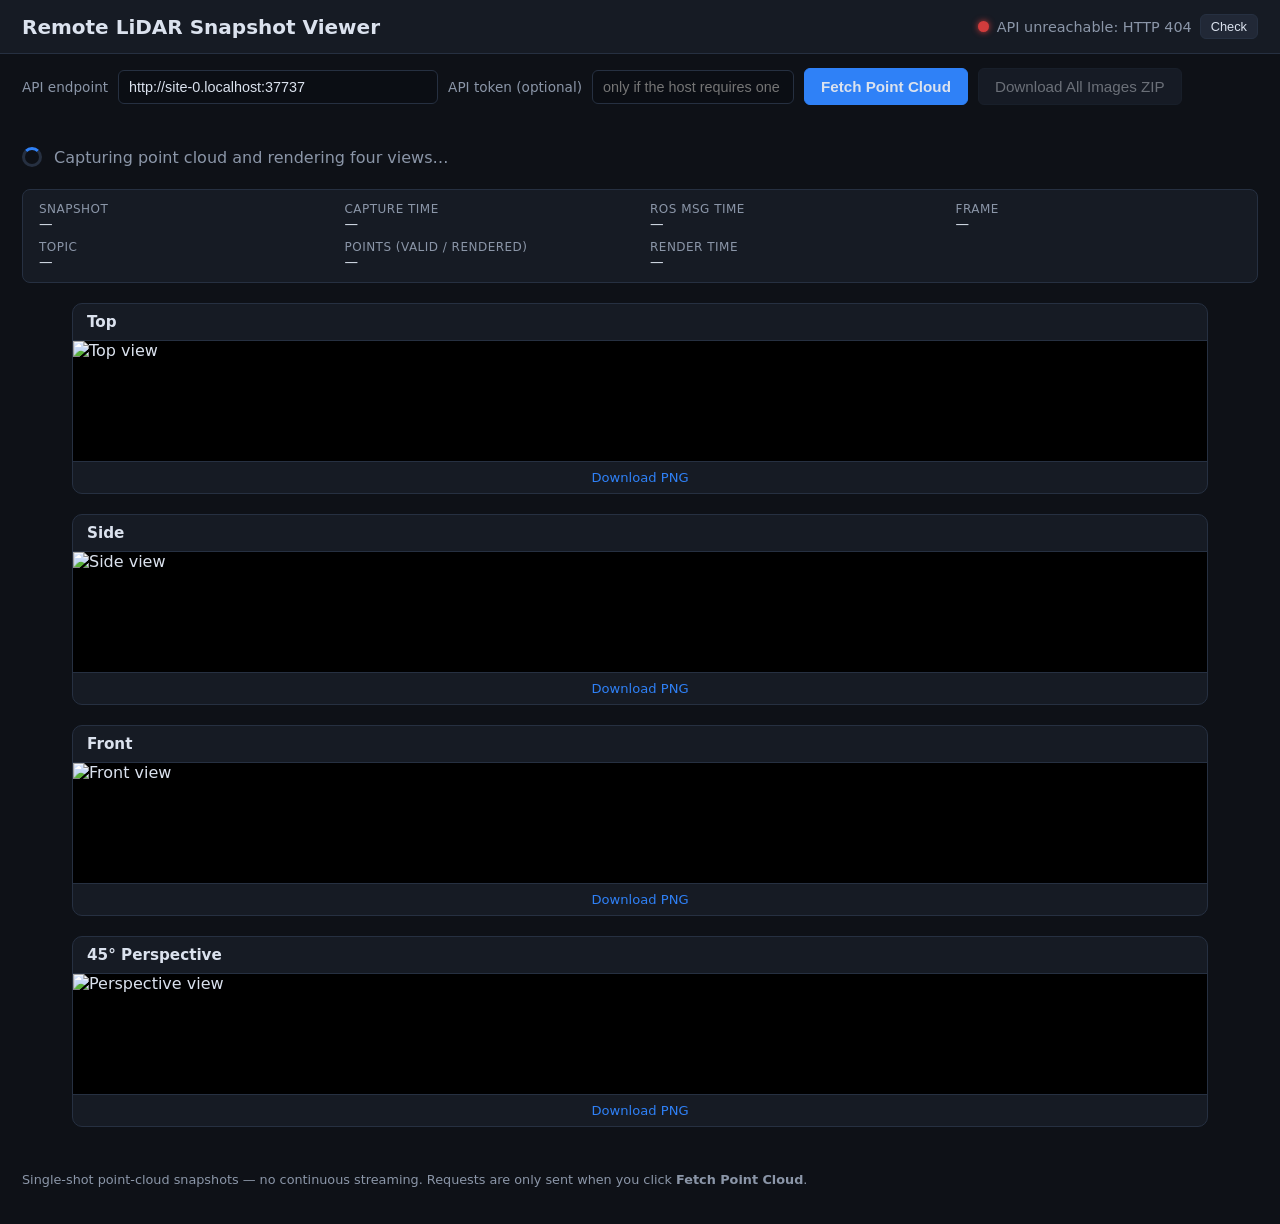
==== snapshot_service/static/index.html @ 54458748 "initial" ====
<!DOCTYPE html>
<html lang="en">
<head>
  <meta charset="UTF-8" />
  <meta name="viewport" content="width=device-width, initial-scale=1.0" />
  <title>Remote LiDAR Snapshot Viewer</title>
  <link rel="stylesheet" href="style.css" />
</head>
<body>
  <header>
    <h1>Remote LiDAR Snapshot Viewer</h1>
    <div class="conn">
      <span id="conn-dot" class="dot dot-unknown"></span>
      <span id="conn-text">Checking API&hellip;</span>
      <button id="btn-check" class="small" title="Re-check API health">Check</button>
    </div>
  </header>

  <section class="controls">
    <label for="api-base">API endpoint</label>
    <input id="api-base" type="text" spellcheck="false"
           placeholder="http://100.x.y.z:8085  (same origin by default)" />
    <label for="api-token">API token (optional)</label>
    <input id="api-token" type="password" placeholder="only if the host requires one" />
    <button id="btn-fetch" class="primary">Fetch Point Cloud</button>
    <button id="btn-zip" disabled>Download All Images ZIP</button>
  </section>

  <div id="status" class="status" role="status"></div>
  <div id="spinner" class="spinner" hidden>
    <div class="spin"></div>
    <span>Capturing point cloud and rendering four views&hellip;</span>
  </div>
  <div id="error" class="error" hidden></div>

  <section id="meta" class="meta" hidden>
    <div><span class="k">Snapshot</span><span id="m-id">&mdash;</span></div>
    <div><span class="k">Capture time</span><span id="m-capture">&mdash;</span></div>
    <div><span class="k">ROS msg time</span><span id="m-ros">&mdash;</span></div>
    <div><span class="k">Frame</span><span id="m-frame">&mdash;</span></div>
    <div><span class="k">Topic</span><span id="m-topic">&mdash;</span></div>
    <div><span class="k">Points (valid / rendered)</span><span id="m-points">&mdash;</span></div>
    <div><span class="k">Render time</span><span id="m-rendertime">&mdash;</span></div>
    <div id="m-warnings-row" hidden><span class="k">Warnings</span><span id="m-warnings"></span></div>
  </section>

  <section class="panels">
    <figure><figcaption>Top</figcaption><img id="img-top" alt="Top view" />
      <a id="dl-top" class="dl" download="top.png">Download PNG</a></figure>
    <figure><figcaption>Side</figcaption><img id="img-side" alt="Side view" />
      <a id="dl-side" class="dl" download="side.png">Download PNG</a></figure>
    <figure><figcaption>Front</figcaption><img id="img-front" alt="Front view" />
      <a id="dl-front" class="dl" download="front.png">Download PNG</a></figure>
    <figure><figcaption>45&deg; Perspective</figcaption><img id="img-perspective" alt="Perspective view" />
      <a id="dl-perspective" class="dl" download="perspective.png">Download PNG</a></figure>
  </section>

  <footer>
    <p>Single-shot point-cloud snapshots &mdash; no continuous streaming.
       Requests are only sent when you click <strong>Fetch Point Cloud</strong>.</p>
  </footer>

  <script src="app.js"></script>
</body>
</html>
---- snapshot_service/static/style.css ----
:root {
  --bg: #0e1117;
  --panel: #161b24;
  --border: #263041;
  --text: #dbe2ee;
  --muted: #8b96a8;
  --accent: #2f81f7;
  --ok: #2ea043;
  --bad: #d13c3c;
  --warn: #d29922;
}

* { box-sizing: border-box; }

body {
  margin: 0;
  font-family: "Segoe UI", system-ui, -apple-system, sans-serif;
  background: var(--bg);
  color: var(--text);
}

header {
  display: flex;
  justify-content: space-between;
  align-items: center;
  padding: 14px 22px;
  background: var(--panel);
  border-bottom: 1px solid var(--border);
}

h1 { font-size: 1.25rem; margin: 0; font-weight: 600; }

.conn { display: flex; align-items: center; gap: 8px; font-size: 0.9rem; color: var(--muted); }

.dot { width: 11px; height: 11px; border-radius: 50%; display: inline-block; }
.dot-ok { background: var(--ok); box-shadow: 0 0 6px var(--ok); }
.dot-bad { background: var(--bad); box-shadow: 0 0 6px var(--bad); }
.dot-unknown { background: #555; }

.controls {
  display: flex;
  flex-wrap: wrap;
  align-items: center;
  gap: 10px;
  padding: 14px 22px;
}

.controls label { font-size: 0.85rem; color: var(--muted); }

.controls input {
  background: #0b0e14;
  color: var(--text);
  border: 1px solid var(--border);
  border-radius: 6px;
  padding: 8px 10px;
  font-size: 0.9rem;
  min-width: 320px;
}

#api-token { min-width: 180px; }

button {
  background: #212836;
  color: var(--text);
  border: 1px solid var(--border);
  border-radius: 6px;
  padding: 9px 16px;
  font-size: 0.95rem;
  cursor: pointer;
  transition: background 0.15s;
}
button:hover:not(:disabled) { background: #2a3346; }
button:disabled { opacity: 0.45; cursor: not-allowed; }
button.primary { background: var(--accent); border-color: var(--accent); font-weight: 600; }
button.primary:hover:not(:disabled) { background: #4a93ff; }
button.small { padding: 4px 10px; font-size: 0.8rem; }

.status { padding: 0 22px; color: var(--muted); font-size: 0.85rem; min-height: 1.2em; }

.spinner {
  display: flex; align-items: center; gap: 12px;
  padding: 12px 22px; color: var(--muted);
}
.spin {
  width: 20px; height: 20px; border-radius: 50%;
  border: 3px solid var(--border); border-top-color: var(--accent);
  animation: rot 0.8s linear infinite;
}
@keyframes rot { to { transform: rotate(360deg); } }

.error {
  margin: 8px 22px;
  padding: 12px 16px;
  background: rgba(209, 60, 60, 0.12);
  border: 1px solid var(--bad);
  border-radius: 8px;
  color: #ffb3b3;
  font-size: 0.9rem;
  white-space: pre-wrap;
}

.meta {
  display: grid;
  grid-template-columns: repeat(auto-fit, minmax(240px, 1fr));
  gap: 8px 20px;
  margin: 10px 22px;
  padding: 12px 16px;
  background: var(--panel);
  border: 1px solid var(--border);
  border-radius: 8px;
  font-size: 0.85rem;
}
.meta .k { display: block; color: var(--muted); font-size: 0.75rem; text-transform: uppercase; letter-spacing: 0.04em; }
#m-warnings { color: var(--warn); }

.panels {
  display: grid;
  grid-template-columns: 1fr;
  gap: 20px;
  padding: 10px 22px 22px;
  max-width: 1180px;
  margin: 0 auto;
}

figure {
  margin: 0;
  background: var(--panel);
  border: 1px solid var(--border);
  border-radius: 10px;
  overflow: hidden;
  display: flex;
  flex-direction: column;
}
figcaption {
  padding: 9px 14px;
  font-size: 0.95rem;
  font-weight: 600;
  color: var(--text);
  border-bottom: 1px solid var(--border);
}
figure img { width: 100%; height: auto; display: block; background: #000; min-height: 120px; }
.dl {
  display: block;
  text-align: center;
  padding: 8px;
  font-size: 0.82rem;
  color: var(--accent);
  text-decoration: none;
  border-top: 1px solid var(--border);
}
.dl:hover { background: #1b2331; }

footer { padding: 10px 22px 24px; color: var(--muted); font-size: 0.8rem; }
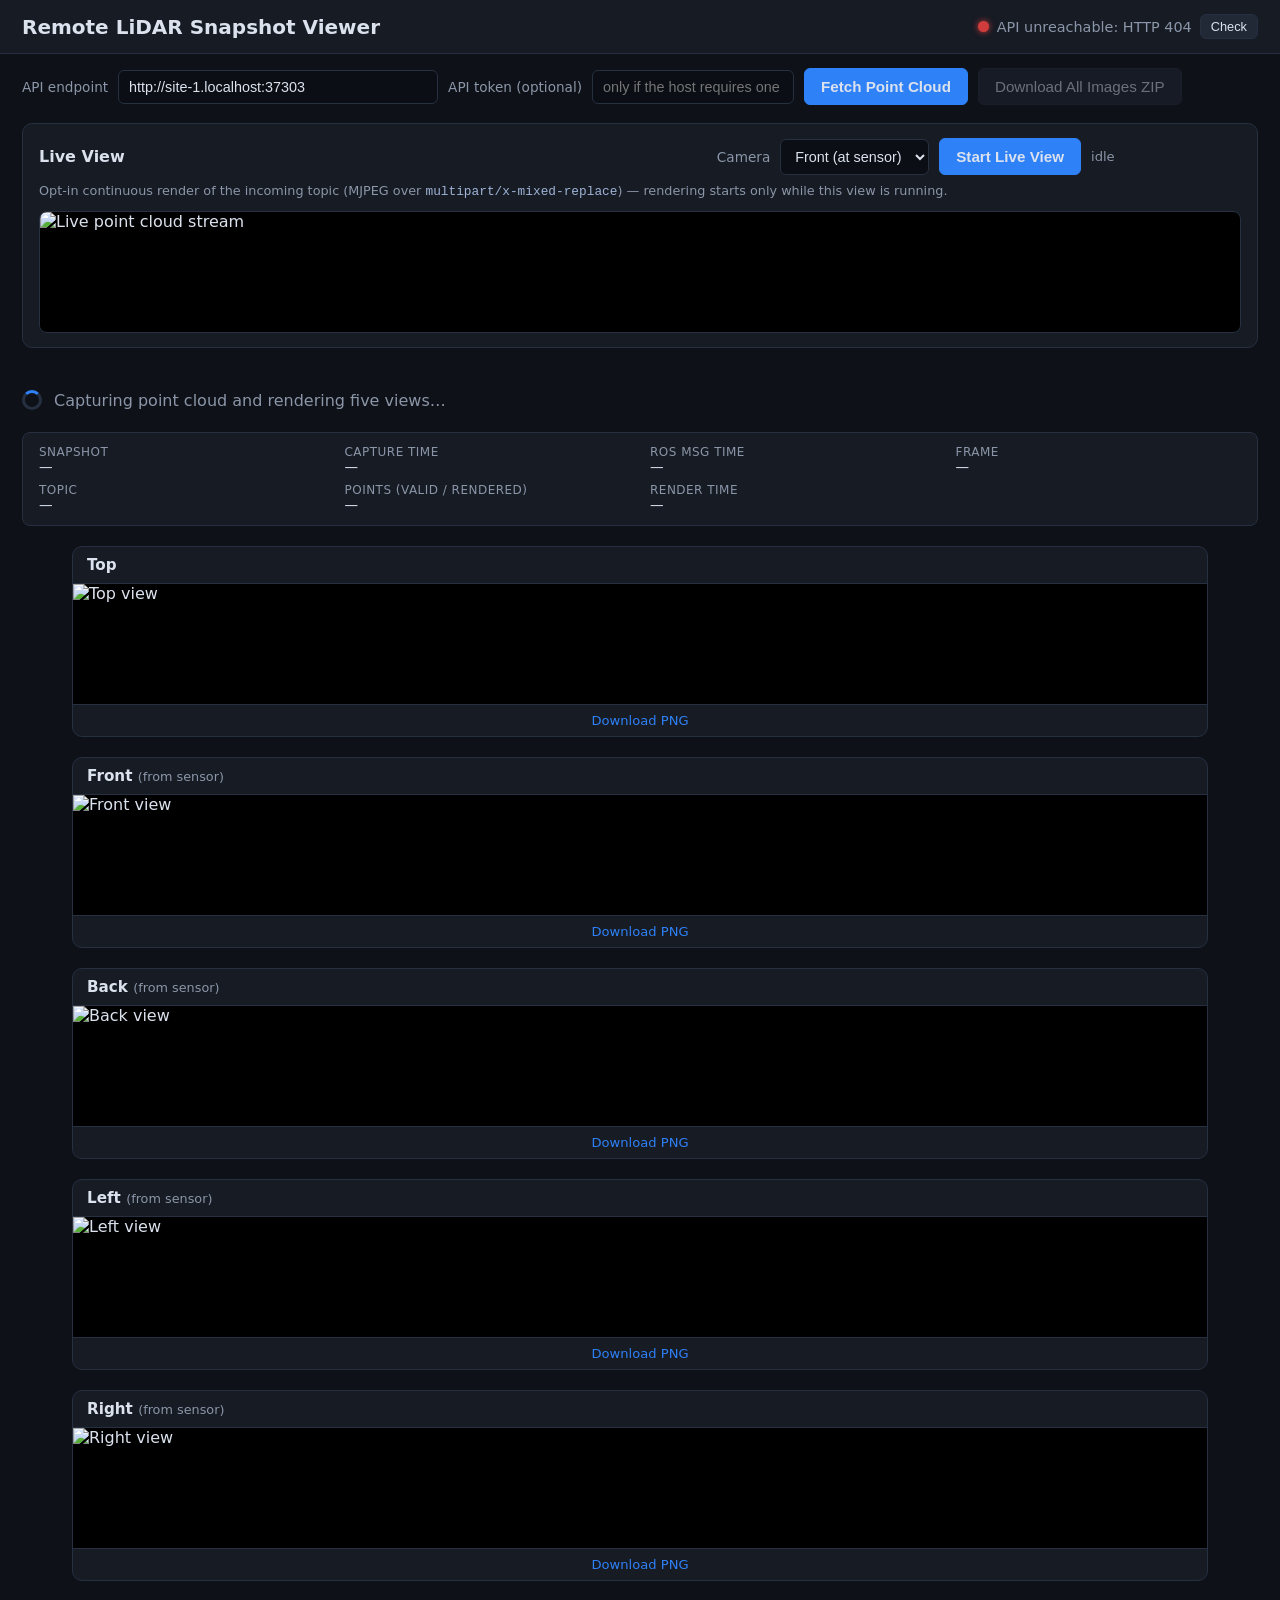
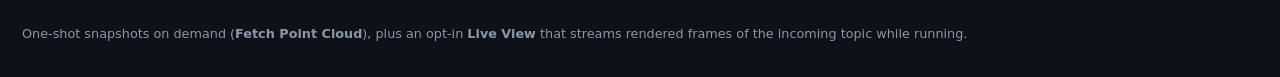
==== commit 215baf56: "streaming point cloud done" ====
--- a/snapshot_service/static/index.html
+++ b/snapshot_service/static/index.html
@@ -26,10 +26,35 @@
     <button id="btn-zip" disabled>Download All Images ZIP</button>
   </section>
 
+  <section class="live">
+    <div class="live-head">
+      <h2>Live View</h2>
+      <div class="live-controls">
+        <label for="live-view">Camera</label>
+        <select id="live-view">
+          <option value="front" selected>Front (at sensor)</option>
+          <option value="back">Back</option>
+          <option value="left">Left</option>
+          <option value="right">Right</option>
+          <option value="top">Top</option>
+        </select>
+        <button id="btn-live" class="primary">Start Live View</button>
+        <span id="live-status" class="live-status">idle</span>
+      </div>
+    </div>
+    <p class="live-hint">Opt-in continuous render of the incoming topic
+       (MJPEG over <code>multipart/x-mixed-replace</code>) &mdash; rendering
+       starts only while this view is running.</p>
+    <figure id="live-figure" hidden>
+      <img id="live-frame" alt="Live point cloud stream" />
+    </figure>
+    <div id="live-error" class="error" hidden></div>
+  </section>
+
   <div id="status" class="status" role="status"></div>
   <div id="spinner" class="spinner" hidden>
     <div class="spin"></div>
-    <span>Capturing point cloud and rendering four views&hellip;</span>
+    <span>Capturing point cloud and rendering five views&hellip;</span>
   </div>
   <div id="error" class="error" hidden></div>
 
@@ -47,17 +72,20 @@
   <section class="panels">
     <figure><figcaption>Top</figcaption><img id="img-top" alt="Top view" />
       <a id="dl-top" class="dl" download="top.png">Download PNG</a></figure>
-    <figure><figcaption>Side</figcaption><img id="img-side" alt="Side view" />
-      <a id="dl-side" class="dl" download="side.png">Download PNG</a></figure>
-    <figure><figcaption>Front</figcaption><img id="img-front" alt="Front view" />
+    <figure><figcaption>Front <span class="hint">(from sensor)</span></figcaption><img id="img-front" alt="Front view" />
       <a id="dl-front" class="dl" download="front.png">Download PNG</a></figure>
-    <figure><figcaption>45&deg; Perspective</figcaption><img id="img-perspective" alt="Perspective view" />
-      <a id="dl-perspective" class="dl" download="perspective.png">Download PNG</a></figure>
+    <figure><figcaption>Back <span class="hint">(from sensor)</span></figcaption><img id="img-back" alt="Back view" />
+      <a id="dl-back" class="dl" download="back.png">Download PNG</a></figure>
+    <figure><figcaption>Left <span class="hint">(from sensor)</span></figcaption><img id="img-left" alt="Left view" />
+      <a id="dl-left" class="dl" download="left.png">Download PNG</a></figure>
+    <figure><figcaption>Right <span class="hint">(from sensor)</span></figcaption><img id="img-right" alt="Right view" />
+      <a id="dl-right" class="dl" download="right.png">Download PNG</a></figure>
   </section>
 
   <footer>
-    <p>Single-shot point-cloud snapshots &mdash; no continuous streaming.
-       Requests are only sent when you click <strong>Fetch Point Cloud</strong>.</p>
+    <p>One-shot snapshots on demand (<strong>Fetch Point Cloud</strong>), plus
+       an opt-in <strong>Live View</strong> that streams rendered frames of the
+       incoming topic while running.</p>
   </footer>
 
   <script src="app.js"></script>
--- a/snapshot_service/static/style.css
+++ b/snapshot_service/static/style.css
@@ -58,6 +58,45 @@
 }
 
 #api-token { min-width: 180px; }
+
+/* Live view */
+.live {
+  margin: 4px 22px 14px;
+  padding: 14px 16px;
+  background: var(--panel);
+  border: 1px solid var(--border);
+  border-radius: 10px;
+}
+.live-head {
+  display: flex;
+  flex-wrap: wrap;
+  align-items: center;
+  justify-content: space-between;
+  gap: 10px;
+}
+.live h2 { margin: 0; font-size: 1rem; font-weight: 600; }
+.live-controls { display: flex; align-items: center; gap: 10px; flex-wrap: wrap; }
+.live-controls label { font-size: 0.85rem; color: var(--muted); }
+.live-controls select {
+  background: #0b0e14;
+  color: var(--text);
+  border: 1px solid var(--border);
+  border-radius: 6px;
+  padding: 8px 10px;
+  font-size: 0.9rem;
+}
+.live-status {
+  font-size: 0.82rem;
+  color: var(--muted);
+  font-variant-numeric: tabular-nums;
+  min-width: 150px;
+}
+.live-hint { color: var(--muted); font-size: 0.8rem; margin: 8px 0 0; }
+.live-hint code { color: #9fb4d8; }
+#live-figure { margin: 12px 0 0; border: 1px solid var(--border); border-radius: 8px; overflow: hidden; }
+#live-figure figcaption { border-bottom: 1px solid var(--border); }
+#live-frame { width: 100%; height: auto; display: block; background: #000; min-height: 120px; }
+#live-error { margin: 10px 0 0; }
 
 button {
   background: #212836;
@@ -138,6 +177,7 @@
   color: var(--text);
   border-bottom: 1px solid var(--border);
 }
+figcaption .hint { font-weight: 400; font-size: 0.8rem; color: var(--muted); }
 figure img { width: 100%; height: auto; display: block; background: #000; min-height: 120px; }
 .dl {
   display: block;
